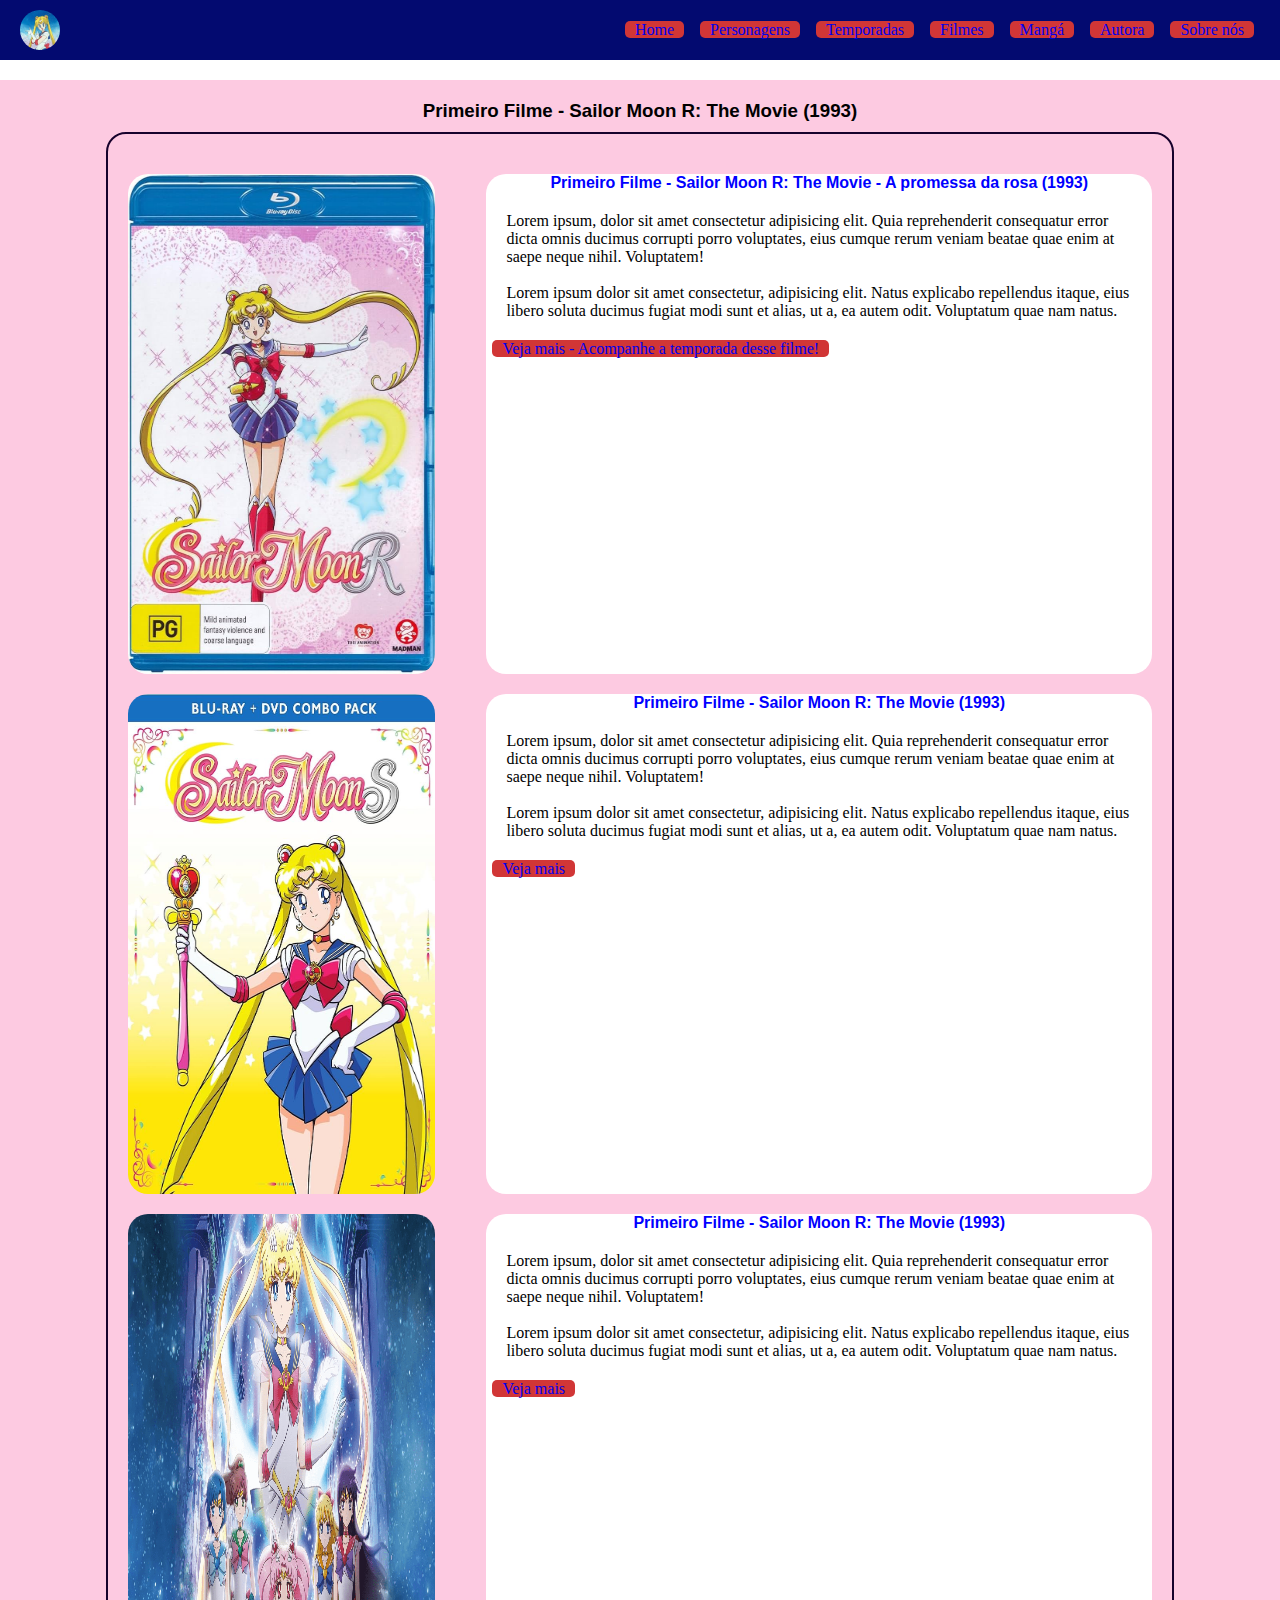
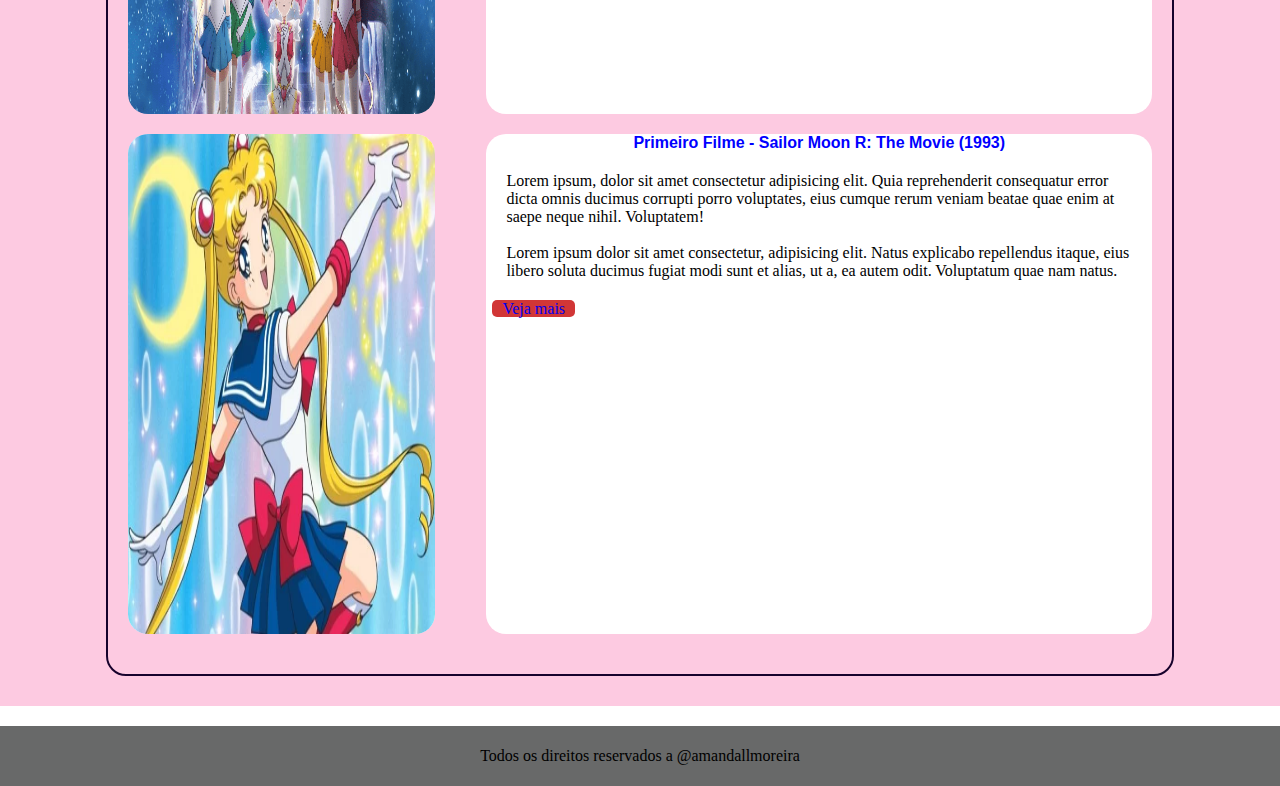
==== pages/filmes.html @ bd965c4d "v2" ====
<!DOCTYPE html>
<html>
<head>
    <meta charset='utf-8'>
    <meta http-equiv='X-UA-Compatible' content='IE=edge'>
    <title>Sailor Moon - Filmes</title>
    <meta name='viewport' content='width=device-width, initial-scale=1'>
    <link rel='stylesheet' type='text/css' media='screen' href='../styles/geral.css'>
    <link rel='stylesheet' type='text/css' media='screen' href='../styles/filmes.css'>

    <script src='main.js'></script>
</head>
<body>
    <div id="pagina">
        <header>
            <div id="logo">
                <img src="../images/sailorMoonIcon.jpg" alt="Imagem de incone de Sailor Moon, uma menina loira, de pele clara, usando um uniforme de marinheiro;">
            </div>
            <nav>
                <a href="../index.html">Home</a>
                <a href="#">Personagens</a>  <!-- # , cria um link que não leva a lugar nenhum, é temporário-->
                <a href="../pages/temporadas.html">Temporadas</a> <!-- a href="link" link a pagina html que vai abrir quando clicada-->
                <a href="../pages/filmes.html">Filmes</a>
                <a href="../pages/manga.html">Mangá</a>
                <a href="../pages/autora.html">Autora</a>
                <a href="..//pages/sobreNos.html">Sobre nós</a>
               
            </nav>  <!--Navegação-->

        </header> 

        <main>
                <h3>Primeiro Filme - Sailor Moon R: The Movie (1993)</h3>
            
                <section>
                    <div class="postagem">
                        <div class="imagemPostagem">
                            <img src="../images/smFilmeR.jpg" alt="Imagem em fundo cor de rosa, na frente uma menina branca, de cabelo loiro, com uniforme de marinheiro azul, com laço e botas vermelhos." >
                        </div>
                        <div class="textoPostagem"> 
                            <h4>Primeiro Filme - Sailor Moon R: The Movie - A promessa da rosa (1993)</h4> 

                            <p>Lorem ipsum, dolor sit amet consectetur adipisicing elit. Quia reprehenderit consequatur error dicta omnis ducimus corrupti porro voluptates, eius cumque rerum veniam beatae quae enim at saepe neque nihil. Voluptatem!<br><br>
                                Lorem ipsum dolor sit amet consectetur, adipisicing elit. Natus explicabo repellendus itaque, eius libero soluta ducimus fugiat modi sunt et alias, ut a, ea autem odit. Voluptatum quae nam natus.</p>

                            <a href="#">Veja mais - Acompanhe a temporada desse filme!</a>
                            
                            
                        </div>

                    </div>
                    <div class="postagem">
                        <div class="imagemPostagem">
                            <img src="../images/smFilmeS.jpg" alt="Imagem em fundo cor de rosa, na frente uma menina branca, de cabelo loiro, com uniforme de marinheiro azul, com laço e botas vermelhos." >
                        </div>
                        <div class="textoPostagem"> 
                            <h4>Primeiro Filme - Sailor Moon R: The Movie (1993)</h4> 

                            <p>Lorem ipsum, dolor sit amet consectetur adipisicing elit. Quia reprehenderit consequatur error dicta omnis ducimus corrupti porro voluptates, eius cumque rerum veniam beatae quae enim at saepe neque nihil. Voluptatem!<br><br>
                                Lorem ipsum dolor sit amet consectetur, adipisicing elit. Natus explicabo repellendus itaque, eius libero soluta ducimus fugiat modi sunt et alias, ut a, ea autem odit. Voluptatum quae nam natus.</p>

                            <a href="#">Veja mais</a>
                            
                            
                        </div>

                    </div>
                    <div class="postagem">
                        <div class="imagemPostagem">
                            <img src="../images/sailorMoonSuperS1.png" alt="Imagem em fundo cor de rosa, na frente uma menina branca, de cabelo loiro, com uniforme de marinheiro azul, com laço e botas vermelhos." >
                        </div>
                        <div class="textoPostagem"> 
                            <h4>Primeiro Filme - Sailor Moon R: The Movie (1993)</h4> 

                            <p>Lorem ipsum, dolor sit amet consectetur adipisicing elit. Quia reprehenderit consequatur error dicta omnis ducimus corrupti porro voluptates, eius cumque rerum veniam beatae quae enim at saepe neque nihil. Voluptatem!<br><br>
                                Lorem ipsum dolor sit amet consectetur, adipisicing elit. Natus explicabo repellendus itaque, eius libero soluta ducimus fugiat modi sunt et alias, ut a, ea autem odit. Voluptatum quae nam natus.</p>

                            <a href="#">Veja mais</a>
                            
                            
                        </div>

                    </div>
                    
                    <div class="postagem">
                        <div class="imagemPostagem">
                            <img src="../images/sm1.webp" alt="Imagem em fundo cor de rosa, na frente uma menina branca, de cabelo loiro, com uniforme de marinheiro azul, com laço e botas vermelhos." >
                        </div>
                        <div class="textoPostagem"> 
                            <h4>Primeiro Filme - Sailor Moon R: The Movie (1993)</h4> 

                            <p>Lorem ipsum, dolor sit amet consectetur adipisicing elit. Quia reprehenderit consequatur error dicta omnis ducimus corrupti porro voluptates, eius cumque rerum veniam beatae quae enim at saepe neque nihil. Voluptatem!<br><br>
                                Lorem ipsum dolor sit amet consectetur, adipisicing elit. Natus explicabo repellendus itaque, eius libero soluta ducimus fugiat modi sunt et alias, ut a, ea autem odit. Voluptatum quae nam natus.</p>

                            <a href="#">Veja mais</a>
                            
                            
                        </div>

                    </div>

                    
                </section>


            


        </main>

        <footer> 
            <p>Todos os direitos reservados a @amandallmoreira</p>
        </footer>
</body>
</html>
---- styles/geral.css ----
*{
    padding: 0%;
    margin: 0%;
} /*Sempre aplicar em toda pagina*/


header{
    width:100%;
    height:40px;
    background-color: rgb(3, 10, 112);
    padding: 10px 0px; /* padding concatena com o heigh, então precisa reduzir o height*/ 
    /*site com borda*/
    /*100% largura*/
    /*width:1200px*/
    /*margin: 0px auto*/
    
}


#logo{
    width: 40px;
    height: 40px;
    margin: 0px 20px;
    background-color: blueviolet;
    border-radius: 40px; /*Mesma largura da imagem e vira um circulo*/
    overflow:hidden; /*trabalha com transbordamento, hidden esconde*/
    /*Pode arredondar pela imagem também*/
    float: left;
}

#logo img{
    /*Acessa só a imagem dentro de div logo, o elemento pai. */ 
    width: 100%;
    height: 100%;
   
}

nav{
    height:30px; /*altura deve seguir a altura max do header*/
    width:auto ; /*não se tem noção da largura, o computador que calcula*/
    line-height:40px;
    float: right;
    /*background-color: blue*/
    margin: 0px 20px;

}

a{
    text-decoration: none; /*texto sem decoração*/
    margin: 0px 6px;
    background-color: rgb(209, 54, 54);
    padding: 0px 10px;
    border-radius: 5px;
}


footer{
    width: 100%;
    height: 40px;
    padding: 10px 0px;
    line-height: 40px;
    text-align: center;
    background-color: rgb(104, 105, 105);

}
---- styles/filmes.css ----
h3{
    font-family: Arial, Helvetica, sans-serif;
    text-align: center;
}

section{
    width: 80% ;
    height: auto;
    border: 2px solid rgb(23, 2, 44);
    padding: 20px;
    /*background-color: rgb(162, 118, 245);*/
    margin: 10px auto;
    border-radius: 20px;
    
}

main{
    width: 100%;
    margin: 20px 0px;
    background-color: rgb(253, 202, 225);
    padding: 20px 0px;
}

.postagem{
    width: 100%;
    height: 500px;
    margin: 20px 0px;
    

}

.imagemPostagem{
    width: 30%;
    height: 100%;
    background-color: white;
    float: left;
    border-radius: 20px;
    overflow: hidden;
}

.imagemPostagem img{
    width: 100%;
    height: 100%;
    
}

.textoPostagem{
    width: 65%;
    height: 100%;
    background-color: white;
    float: right ;
    border-radius: 20px;
    overflow: hidden;
    
    
}

.textoPostagem p{
    margin:20px;

}


h4{
    font-family: 'Trebuchet MS', 'Lucida Sans Unicode', 'Lucida Grande', 'Lucida Sans', Arial, sans-serif;
    color: blue;
    text-align: center;

}
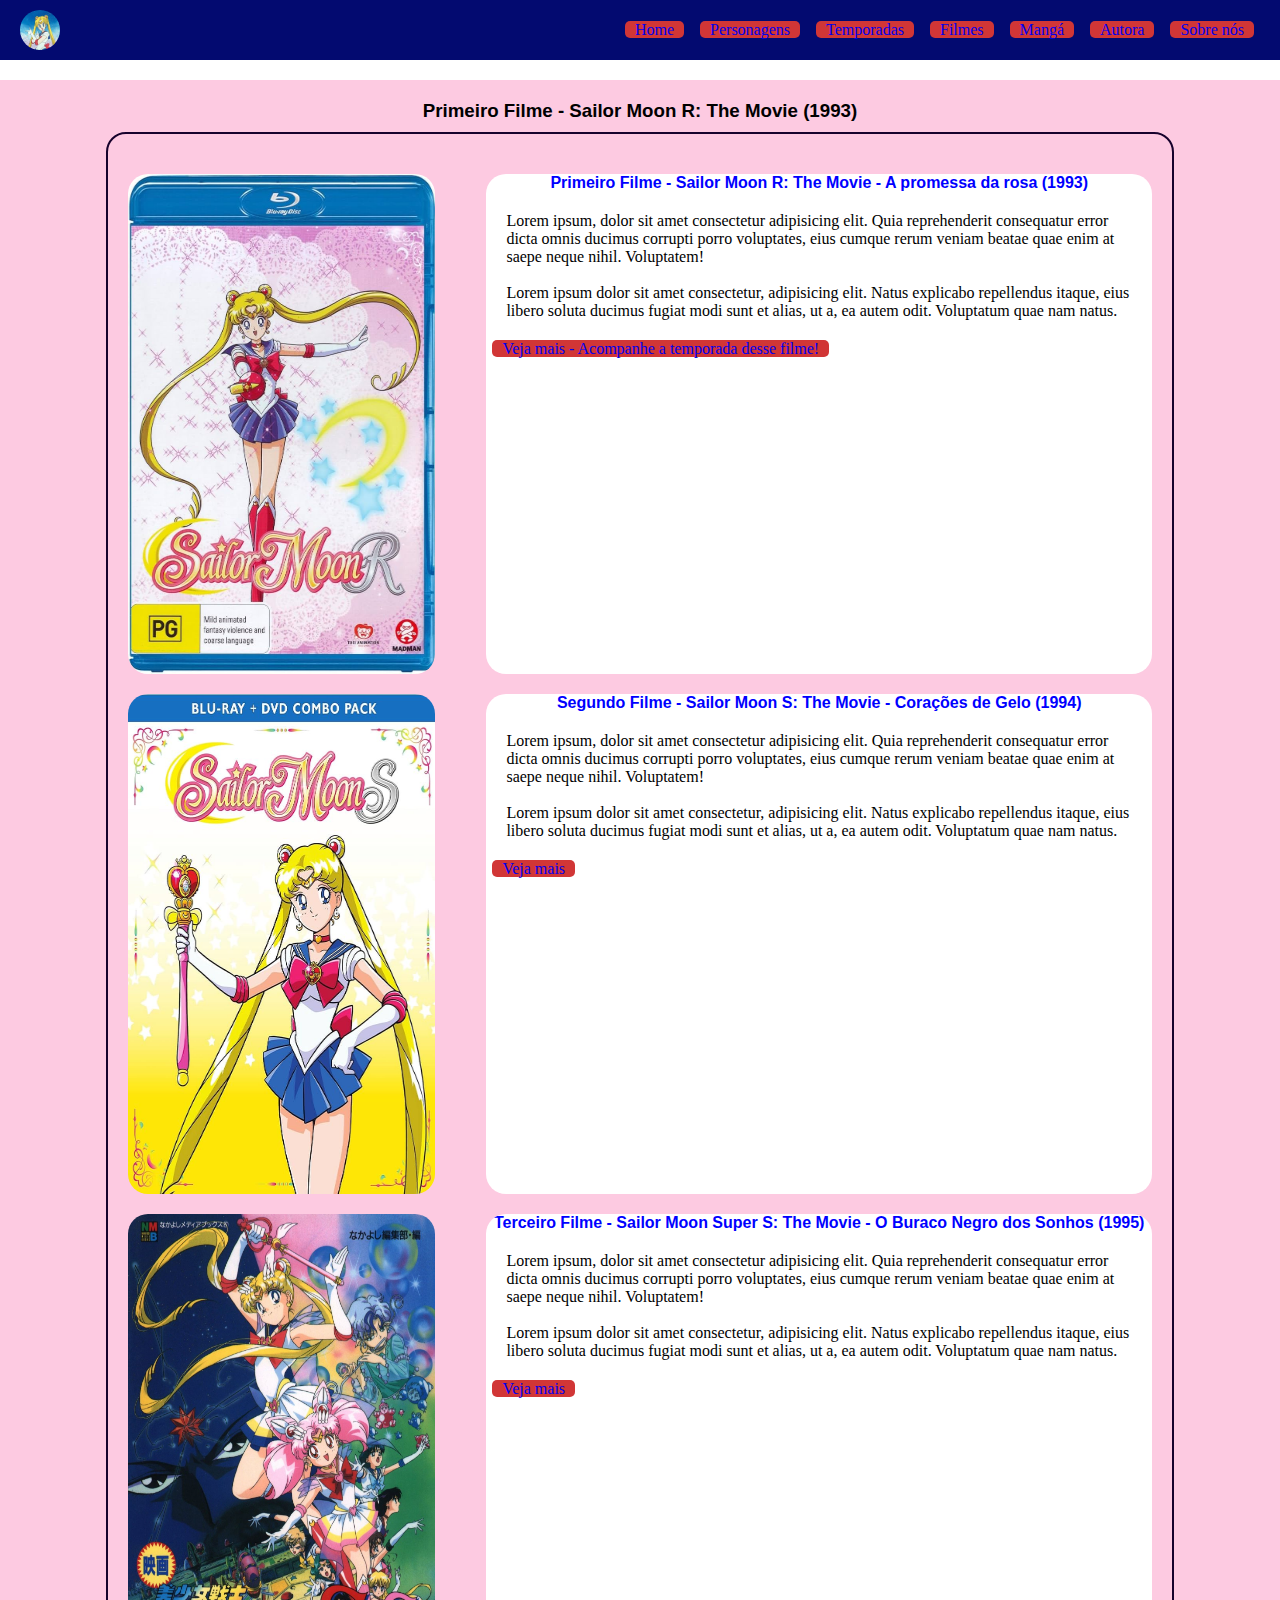
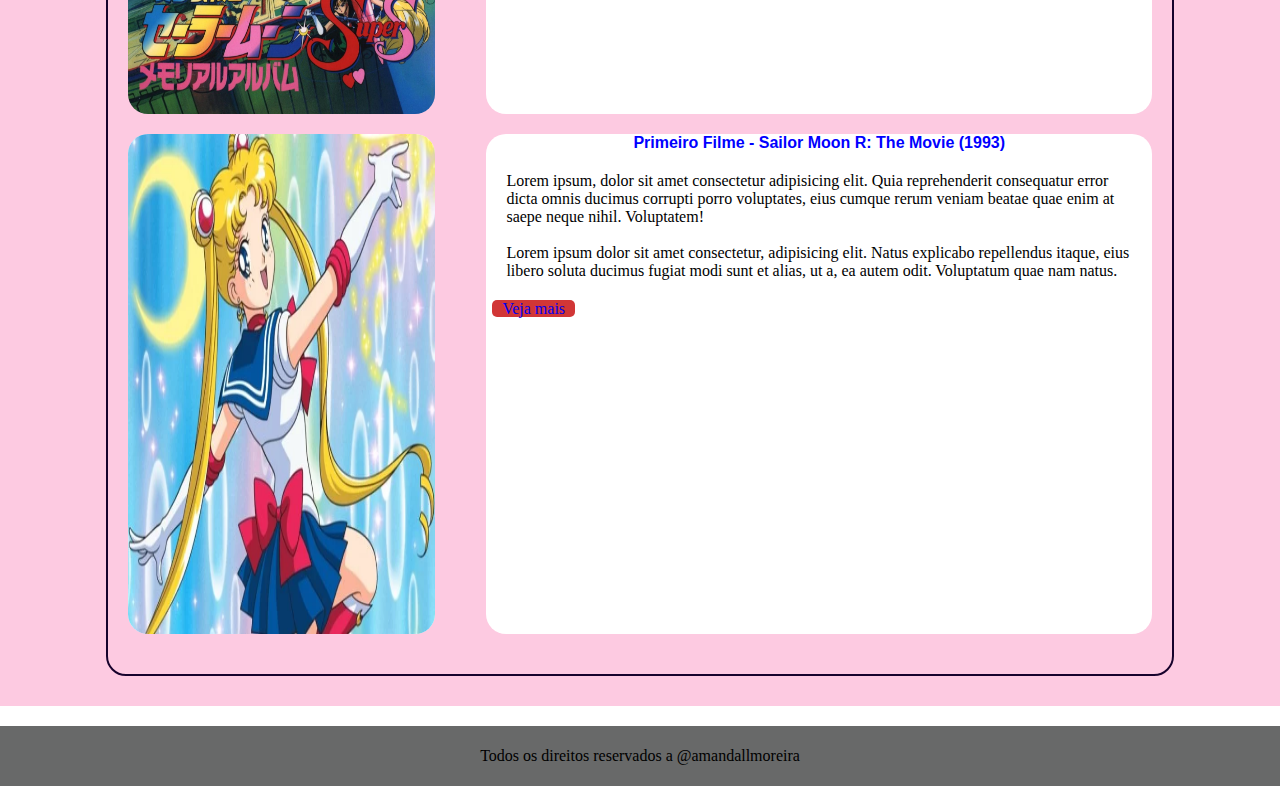
==== commit a4e954fb: "v3" ====
--- a/pages/filmes.html
+++ b/pages/filmes.html
@@ -54,7 +54,7 @@
                             <img src="../images/smFilmeS.jpg" alt="Imagem em fundo cor de rosa, na frente uma menina branca, de cabelo loiro, com uniforme de marinheiro azul, com laço e botas vermelhos." >
                         </div>
                         <div class="textoPostagem"> 
-                            <h4>Primeiro Filme - Sailor Moon R: The Movie (1993)</h4> 
+                            <h4>Segundo Filme - Sailor Moon S: The Movie - Corações de Gelo (1994)</h4> 
 
                             <p>Lorem ipsum, dolor sit amet consectetur adipisicing elit. Quia reprehenderit consequatur error dicta omnis ducimus corrupti porro voluptates, eius cumque rerum veniam beatae quae enim at saepe neque nihil. Voluptatem!<br><br>
                                 Lorem ipsum dolor sit amet consectetur, adipisicing elit. Natus explicabo repellendus itaque, eius libero soluta ducimus fugiat modi sunt et alias, ut a, ea autem odit. Voluptatum quae nam natus.</p>
@@ -67,10 +67,10 @@
                     </div>
                     <div class="postagem">
                         <div class="imagemPostagem">
-                            <img src="../images/sailorMoonSuperS1.png" alt="Imagem em fundo cor de rosa, na frente uma menina branca, de cabelo loiro, com uniforme de marinheiro azul, com laço e botas vermelhos." >
+                            <img src="../images/smSuperSMovie.jpg" alt="Imagem em fundo cor de rosa, na frente uma menina branca, de cabelo loiro, com uniforme de marinheiro azul, com laço e botas vermelhos." >
                         </div>
                         <div class="textoPostagem"> 
-                            <h4>Primeiro Filme - Sailor Moon R: The Movie (1993)</h4> 
+                            <h4>Terceiro Filme - Sailor Moon Super S: The Movie - O Buraco Negro dos Sonhos (1995)</h4> 
 
                             <p>Lorem ipsum, dolor sit amet consectetur adipisicing elit. Quia reprehenderit consequatur error dicta omnis ducimus corrupti porro voluptates, eius cumque rerum veniam beatae quae enim at saepe neque nihil. Voluptatem!<br><br>
                                 Lorem ipsum dolor sit amet consectetur, adipisicing elit. Natus explicabo repellendus itaque, eius libero soluta ducimus fugiat modi sunt et alias, ut a, ea autem odit. Voluptatum quae nam natus.</p>
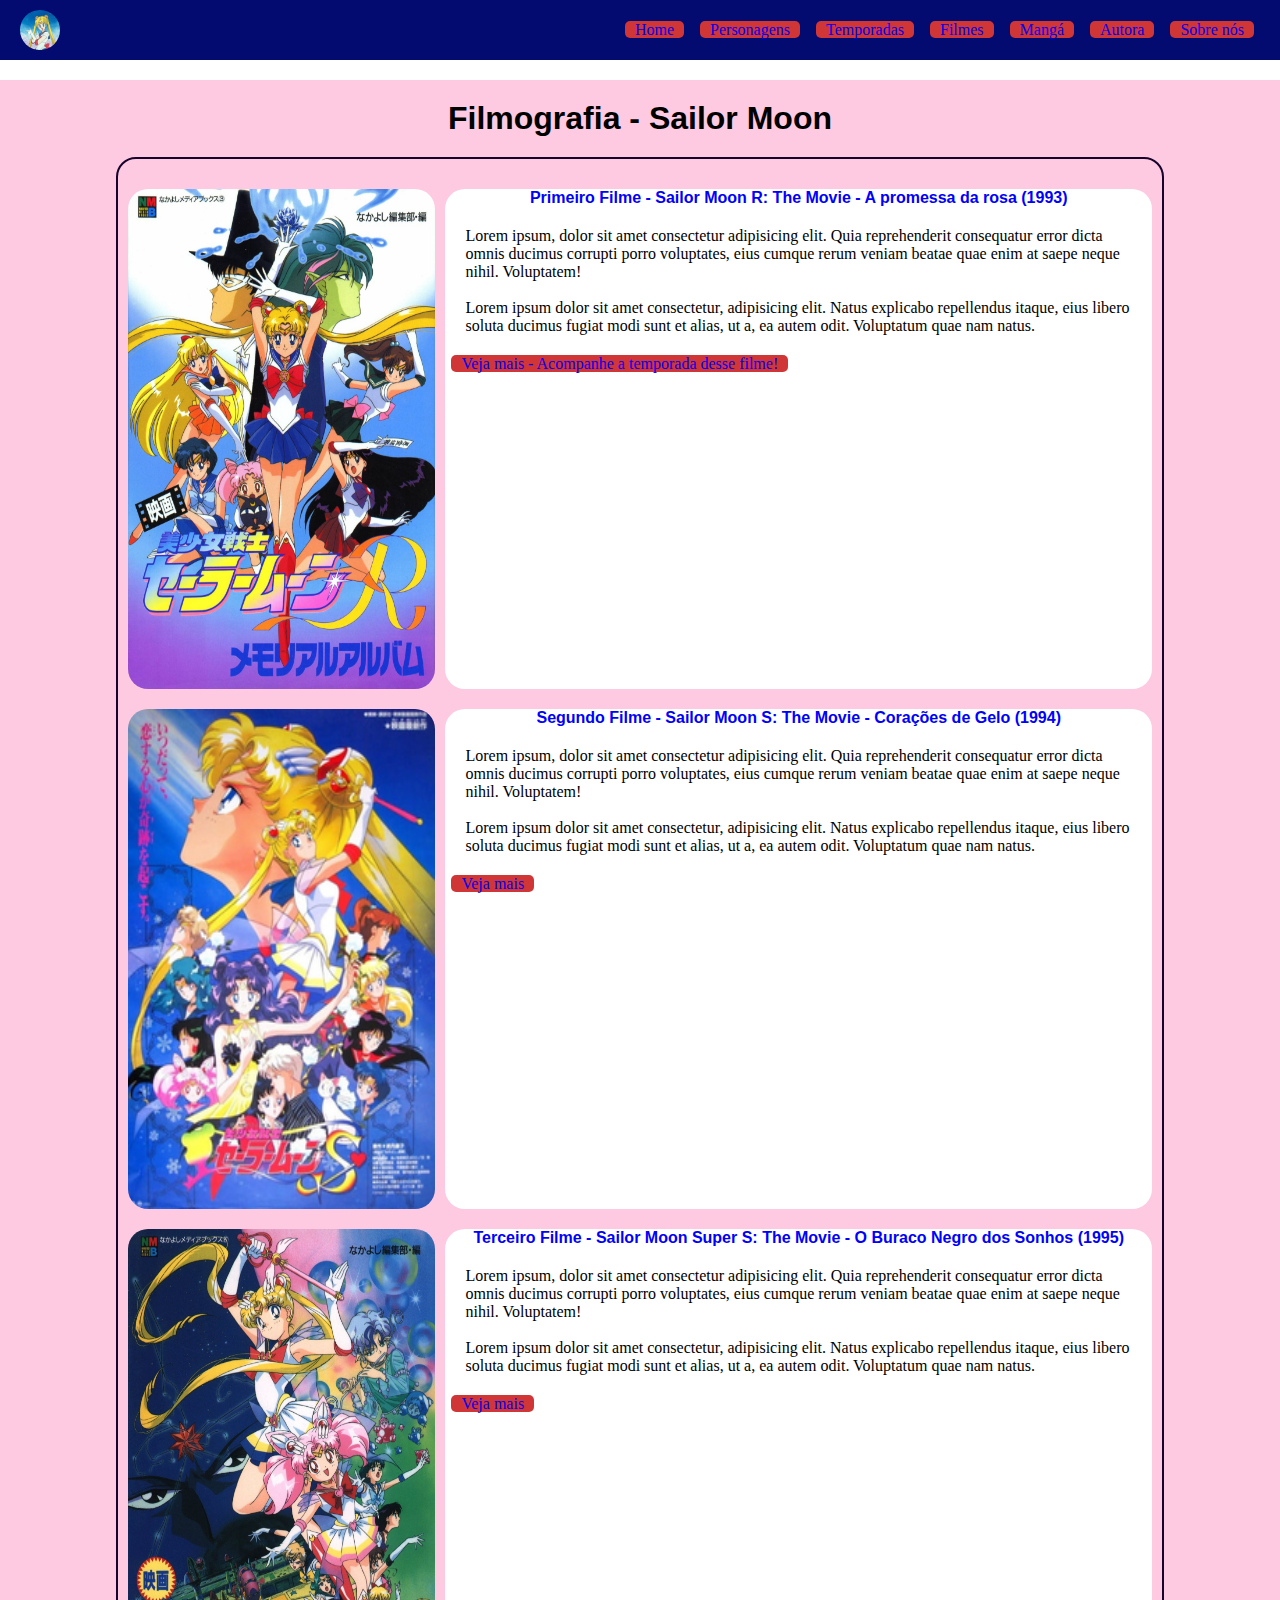
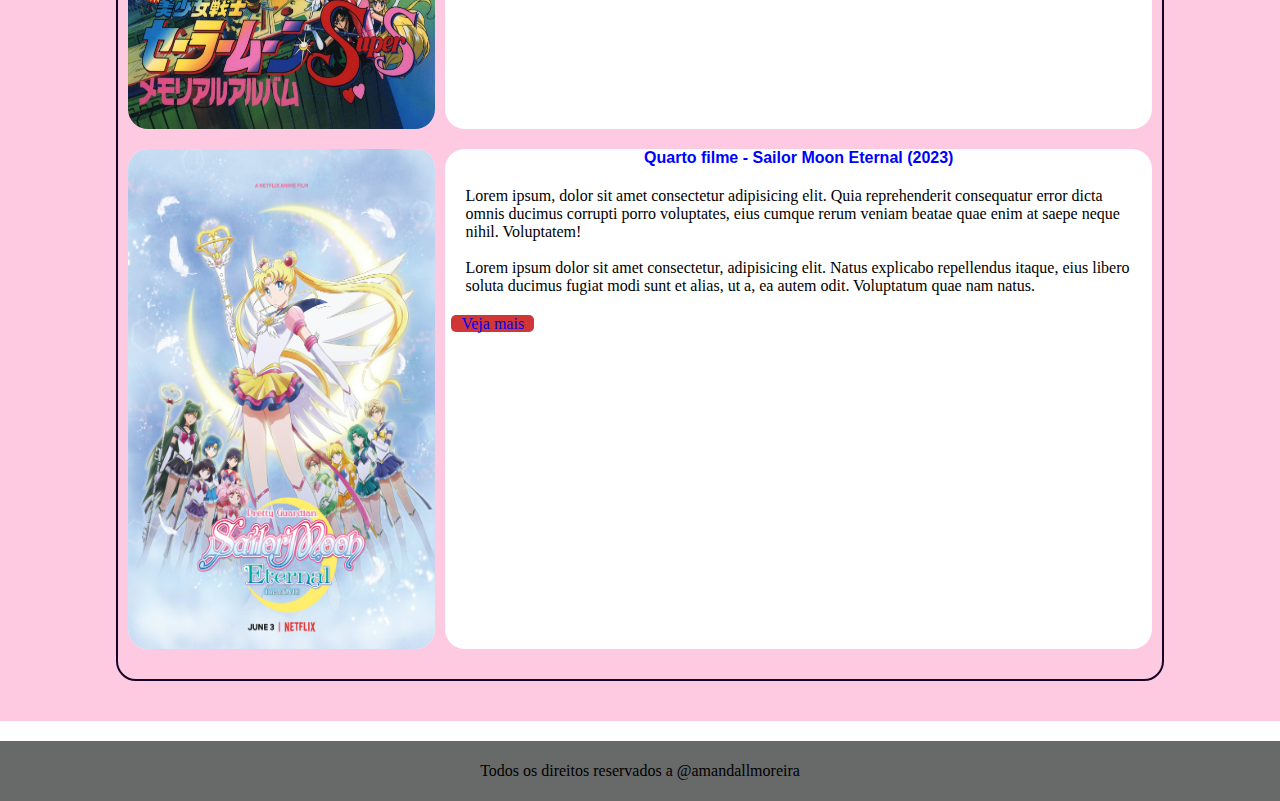
==== commit 434d4fe9: "v4" ====
--- a/pages/filmes.html
+++ b/pages/filmes.html
@@ -30,12 +30,12 @@
         </header> 
 
         <main>
-                <h3>Primeiro Filme - Sailor Moon R: The Movie (1993)</h3>
+                <h1>Filmografia - Sailor Moon</h1>
             
                 <section>
                     <div class="postagem">
                         <div class="imagemPostagem">
-                            <img src="../images/smFilmeR.jpg" alt="Imagem em fundo cor de rosa, na frente uma menina branca, de cabelo loiro, com uniforme de marinheiro azul, com laço e botas vermelhos." >
+                            <img src="../images/smMovieRposter.jpg" alt="Imagem em fundo cor de rosa, na frente uma menina branca, de cabelo loiro, com uniforme de marinheiro azul, com laço e botas vermelhos." >
                         </div>
                         <div class="textoPostagem"> 
                             <h4>Primeiro Filme - Sailor Moon R: The Movie - A promessa da rosa (1993)</h4> 
@@ -51,7 +51,7 @@
                     </div>
                     <div class="postagem">
                         <div class="imagemPostagem">
-                            <img src="../images/smFilmeS.jpg" alt="Imagem em fundo cor de rosa, na frente uma menina branca, de cabelo loiro, com uniforme de marinheiro azul, com laço e botas vermelhos." >
+                            <img src="../images/Sailor_Moon_S_The_Movie_poster.jpg" alt="Imagem em fundo cor de rosa, na frente uma menina branca, de cabelo loiro, com uniforme de marinheiro azul, com laço e botas vermelhos." >
                         </div>
                         <div class="textoPostagem"> 
                             <h4>Segundo Filme - Sailor Moon S: The Movie - Corações de Gelo (1994)</h4> 
@@ -84,10 +84,10 @@
                     
                     <div class="postagem">
                         <div class="imagemPostagem">
-                            <img src="../images/sm1.webp" alt="Imagem em fundo cor de rosa, na frente uma menina branca, de cabelo loiro, com uniforme de marinheiro azul, com laço e botas vermelhos." >
+                            <img src="../images/smEternalMoviePoster1.jpg" alt="Imagem em fundo cor de rosa, na frente uma menina branca, de cabelo loiro, com uniforme de marinheiro azul, com laço e botas vermelhos." >
                         </div>
                         <div class="textoPostagem"> 
-                            <h4>Primeiro Filme - Sailor Moon R: The Movie (1993)</h4> 
+                            <h4>Quarto filme - Sailor Moon Eternal (2023)</h4> 
 
                             <p>Lorem ipsum, dolor sit amet consectetur adipisicing elit. Quia reprehenderit consequatur error dicta omnis ducimus corrupti porro voluptates, eius cumque rerum veniam beatae quae enim at saepe neque nihil. Voluptatem!<br><br>
                                 Lorem ipsum dolor sit amet consectetur, adipisicing elit. Natus explicabo repellendus itaque, eius libero soluta ducimus fugiat modi sunt et alias, ut a, ea autem odit. Voluptatum quae nam natus.</p>
--- a/styles/filmes.css
+++ b/styles/filmes.css
@@ -1,5 +1,5 @@
 
-h3{
+h1{
     font-family: Arial, Helvetica, sans-serif;
     text-align: center;
 }
@@ -8,9 +8,9 @@
     width: 80% ;
     height: auto;
     border: 2px solid rgb(23, 2, 44);
-    padding: 20px;
+    padding: 10px;
     /*background-color: rgb(162, 118, 245);*/
-    margin: 10px auto;
+    margin: 20px auto;
     border-radius: 20px;
     
 }
@@ -46,7 +46,7 @@
 }
 
 .textoPostagem{
-    width: 65%;
+    width: 69%; /*reduz espaço entre imagem e post*/
     height: 100%;
     background-color: white;
     float: right ;
